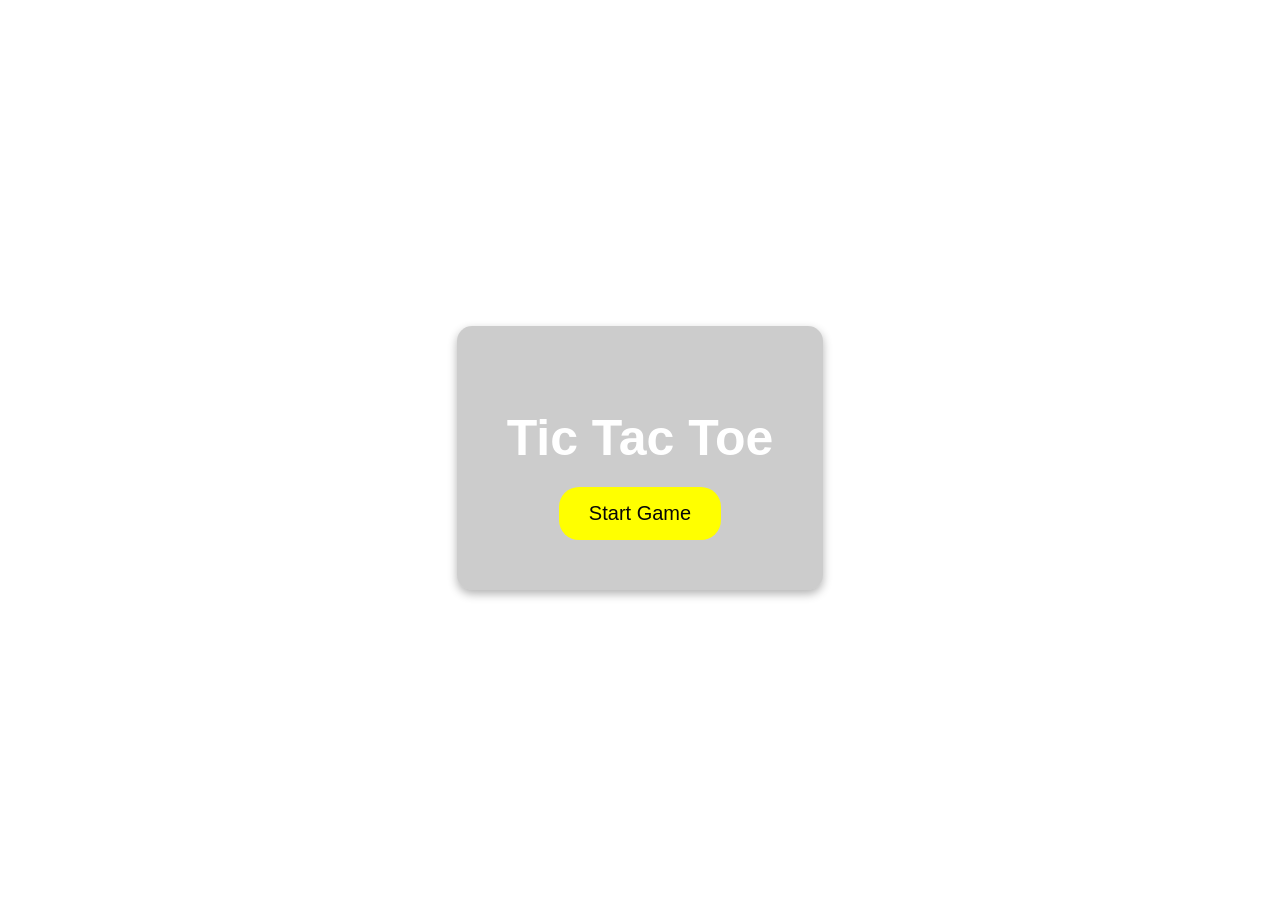
==== game.html @ 0886e191 "t" ====
<!DOCTYPE html>
<html lang="en">
<head>
    <meta charset="UTF-8">
    <meta name="viewport" content="width=device-width, initial-scale=1.0">
    <title>Tic Tac Toe - Start Game</title>
    <link rel="stylesheet" href="game.css">
</head>
<body>
    <div class="container">
        <h1 class="title">Tic Tac Toe</h1>
        <button class="start-btn" onclick="startGame()">Start Game</button>
    </div>
    <script >
        function startGame() {
            window.location.href = "index.html"; // Redirects to the game page
        }
    </script>
    </script>
</body>
</html>
---- game.css ----
body {
    font-family: Arial, sans-serif;
    text-align: center;
    background-image: url(./image/ce6f7ffd885e477efa2110437ab779dd.gif);
    background-repeat: no-repeat;
    background-size:cover;
    height: 100vh;
    display: flex;
    justify-content: center;
    align-items: center;
    color: white;
    overflow: hidden;
    background-position: center;
    
}
.container {
    background: rgba(0, 0, 0, 0.2);
    padding: 50px;
    border-radius: 15px;
    box-shadow: 0px 4px 10px rgba(0, 0, 0, 0.3);
    animation: fadeIn 2s ease-in-out;
}
.title {
    font-size: 50px;
    margin-bottom: 20px;
    animation: slideIn 1.5s ease-in-out;
}
.start-btn {
    font-size: 20px;
    padding: 15px 30px;
    background: yellow;
    color: rgb(7, 7, 7);
    border: none;
    border-radius: 20px;
    cursor: pointer;
    transition: 0.3s;
    animation: bounce 1.5s infinite;
}
.start-btn:hover {
    background: rgb(255, 255, 245);
}

@keyframes fadeIn {
    from { opacity: 0; transform: scale(0.9); }
    to { opacity: 1; transform: scale(1); }
}
@keyframes slideIn {
    from { transform: translateY(-50px); opacity: 0; }
    to { transform: translateY(0); opacity: 1; }
}
@keyframes bounce {
    0%, 100% { transform: translateY(0); }
    50% { transform: translateY(-10px); }
}
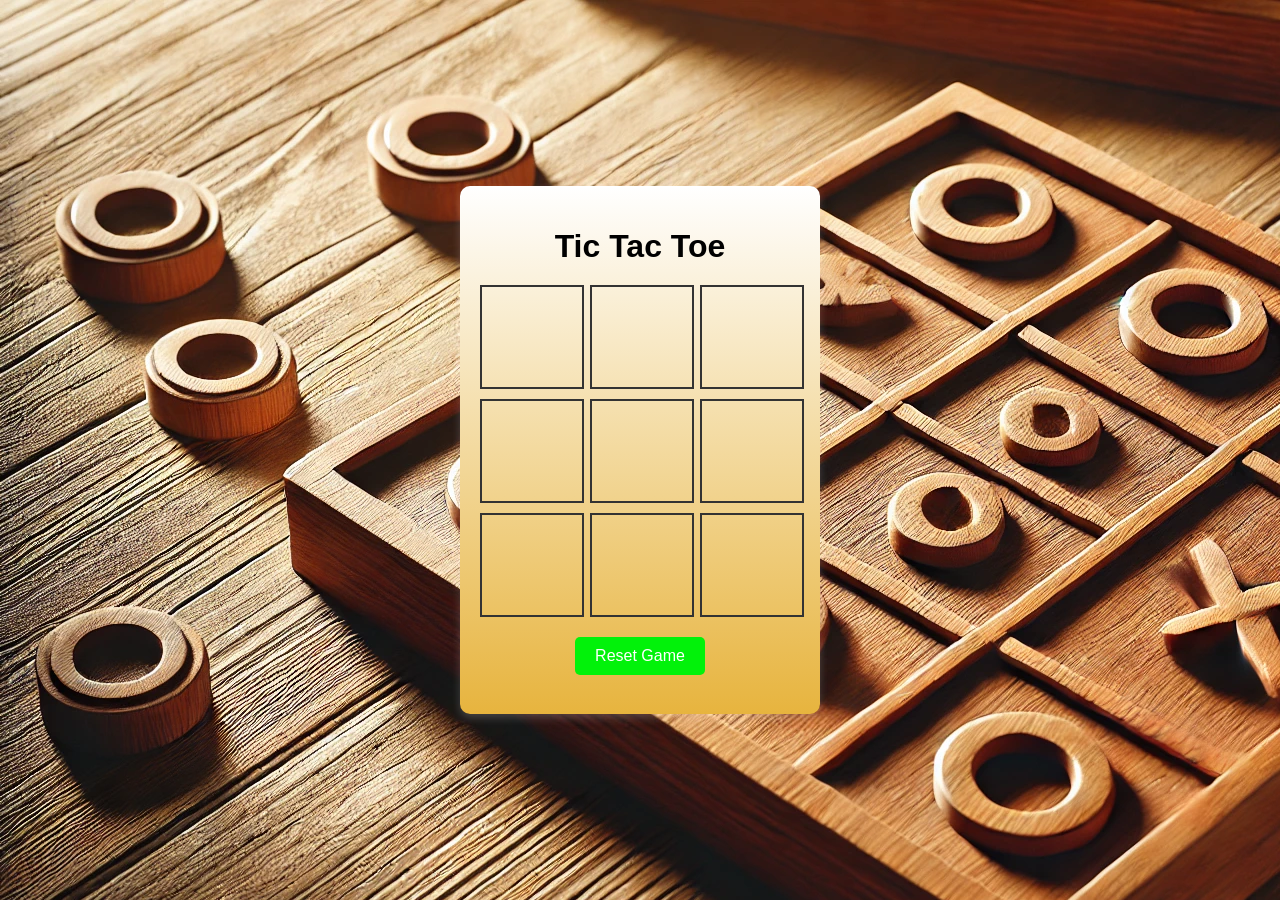
==== commit 5d96aabc: "y" ====
--- a/game.html
+++ b/game.html
@@ -3,19 +3,26 @@
 <head>
     <meta charset="UTF-8">
     <meta name="viewport" content="width=device-width, initial-scale=1.0">
-    <title>Tic Tac Toe - Start Game</title>
-    <link rel="stylesheet" href="game.css">
+    <title>Tic Tac Toe Game</title>
+    <link rel="stylesheet" href="style.css">
 </head>
 <body>
-    <div class="container">
-        <h1 class="title">Tic Tac Toe</h1>
-        <button class="start-btn" onclick="startGame()">Start Game</button>
+    <div class="game-container">
+        <h1>Tic Tac Toe</h1>
+        <div id="board" class="board">
+            <div class="cell" data-index="0"></div>
+            <div class="cell" data-index="1"></div>
+            <div class="cell" data-index="2"></div>
+            <div class="cell" data-index="3"></div>
+            <div class="cell" data-index="4"></div>
+            <div class="cell" data-index="5"></div>
+            <div class="cell" data-index="6"></div>
+            <div class="cell" data-index="7"></div>
+            <div class="cell" data-index="8"></div>
+        </div>
+        <button id="reset" class="reset-button">Reset Game</button>
+        <p id="status" class="status"></p>
     </div>
-    <script >
-        function startGame() {
-            window.location.href = "index.html"; // Redirects to the game page
-        }
-    </script>
-    </script>
+    <script src="script.js"></script>
 </body>
 </html>
--- a/style.css
+++ b/style.css
@@ -0,0 +1,70 @@
+body {
+    display: flex;
+    justify-content: center;
+    align-items: center;
+    height: 100vh;
+    background-image:url(./image/DALL·E\ 2025-02-28\ 11.10.40\ -\ A\ 3D-rendered\ wooden\ Tic\ Tac\ Toe\ game\ board\ with\ a\ rustic\ aesthetic.\ The\ board\ is\ carved\ from\ rich\ mahogany\ with\ engraved\ \'X\'\ and\ \'O\'\ symbols.\ The\ bac.webp);
+    background-repeat: no-repeat;
+    
+    
+    /*background: linear-gradient(135deg, #508eea, #111112);*/
+    font-family: Arial, sans-serif;
+    margin: 0;
+}
+
+.game-container {
+    text-align: center;
+    background:linear-gradient(white,rgb(231, 180, 62));
+    
+    
+    padding: 20px;
+    border-radius: 10px;
+    box-shadow: 0 4px 8px rgba(255, 245, 245, 0.2);
+}
+
+h1 {
+    margin-bottom: 20px;
+}
+
+.board {
+    display: grid;
+    grid-template-columns: repeat(3, 100px);
+    gap: 10px;
+    margin-bottom: 20px;
+}
+
+.cell {
+    width: 100px;
+    height: 100px;
+    display: flex;
+    justify-content: center;
+    align-items: center;
+    font-size: 2em;
+    cursor: pointer;
+    border: 2px solid #333;
+    transition: background-color 0.3s;
+}
+
+.cell:hover {
+    background-color: #fff5f5;
+}
+
+.reset-button {
+    padding: 10px 20px;
+    font-size: 1em;
+    border: none;
+    background-color: #02f20a;
+    color: white;
+    cursor: pointer;
+    border-radius: 5px;
+    transition: background-color 0.3s;
+}
+
+.reset-button:hover {
+    background-color: #0af916;
+}
+
+.status {
+    margin-top: 10px;
+    font-size: 1.2em;
+}
